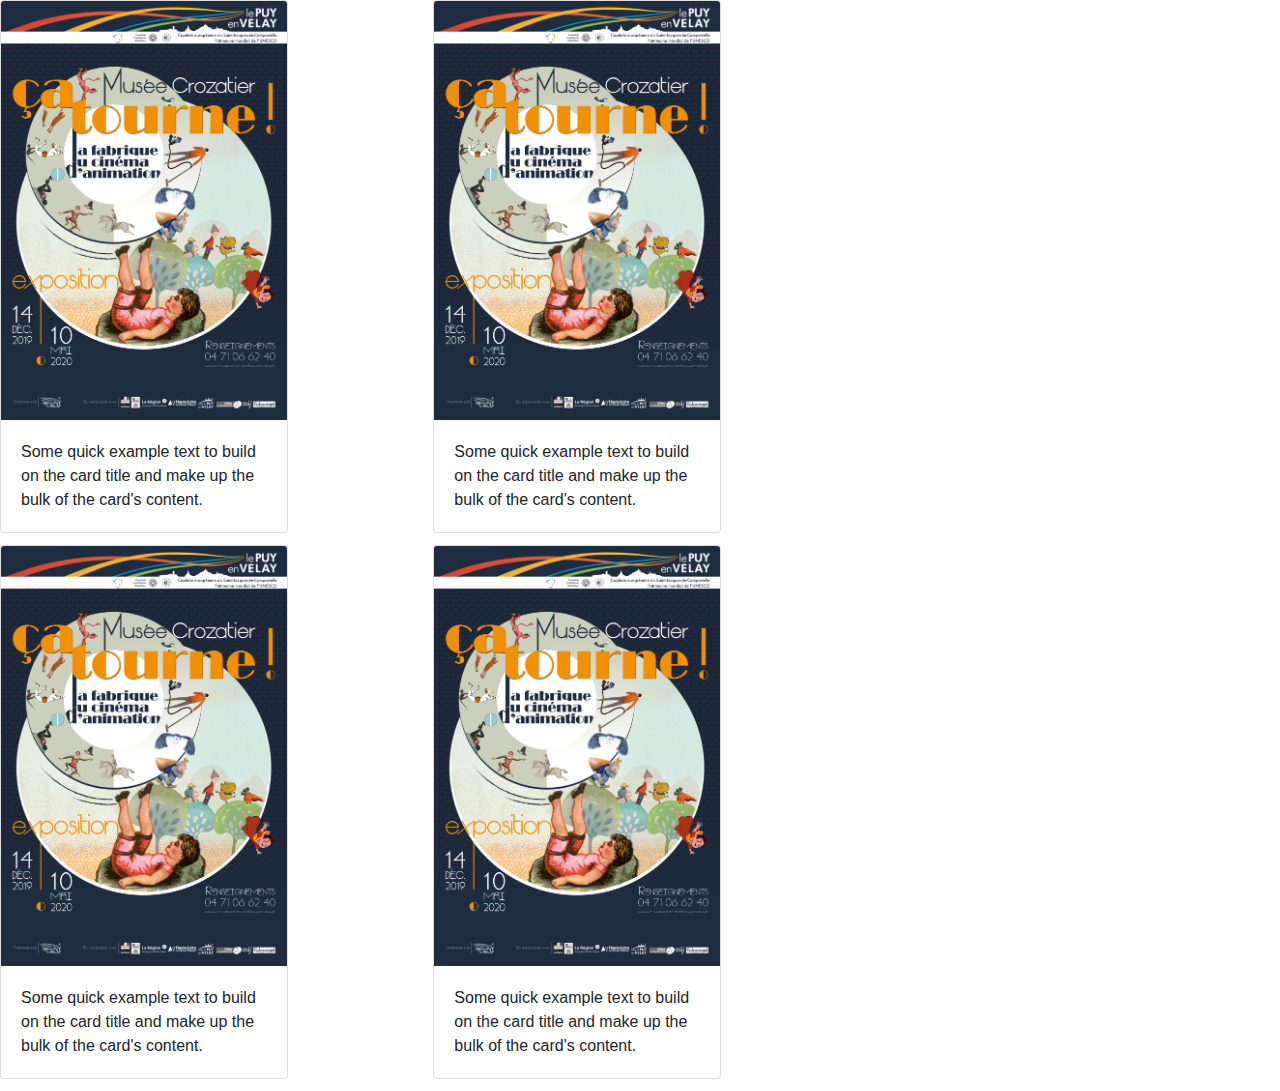
==== card.html @ 637c4a86 "Add boostrap" ====
<!DOCTYPE html>

<head>
   <link href="css/bootstrap.min.css" rel="stylesheet">
</head>
<div class="card-columns">
	<div class="card" style="width: 18rem;">
	  <img class="card-img-top" src="img/catourne.jpg" alt="Card image cap">
	  <div class="card-body">
	    <p class="card-text">Some quick example text to build on the card title and make up the bulk of the card's content.</p>
	  </div>
	</div>

	<div class="card" style="width: 18rem;">
	  <img class="card-img-top" src="img/catourne.jpg" alt="Card image cap">
	  <div class="card-body">
	    <p class="card-text">Some quick example text to build on the card title and make up the bulk of the card's content.</p>
	  </div>
	</div>

	<div class="card" style="width: 18rem;">
	  <img class="card-img-top" src="img/catourne.jpg" alt="Card image cap">
	  <div class="card-body">
	    <p class="card-text">Some quick example text to build on the card title and make up the bulk of the card's content.</p>
	  </div>
	</div>
	
	<div class="card" style="width: 18rem;">
	  <img class="card-img-top" src="img/catourne.jpg" alt="Card image cap">
	  <div class="card-body">
	    <p class="card-text">Some quick example text to build on the card title and make up the bulk of the card's content.</p>
	  </div>
	</div>
</div>
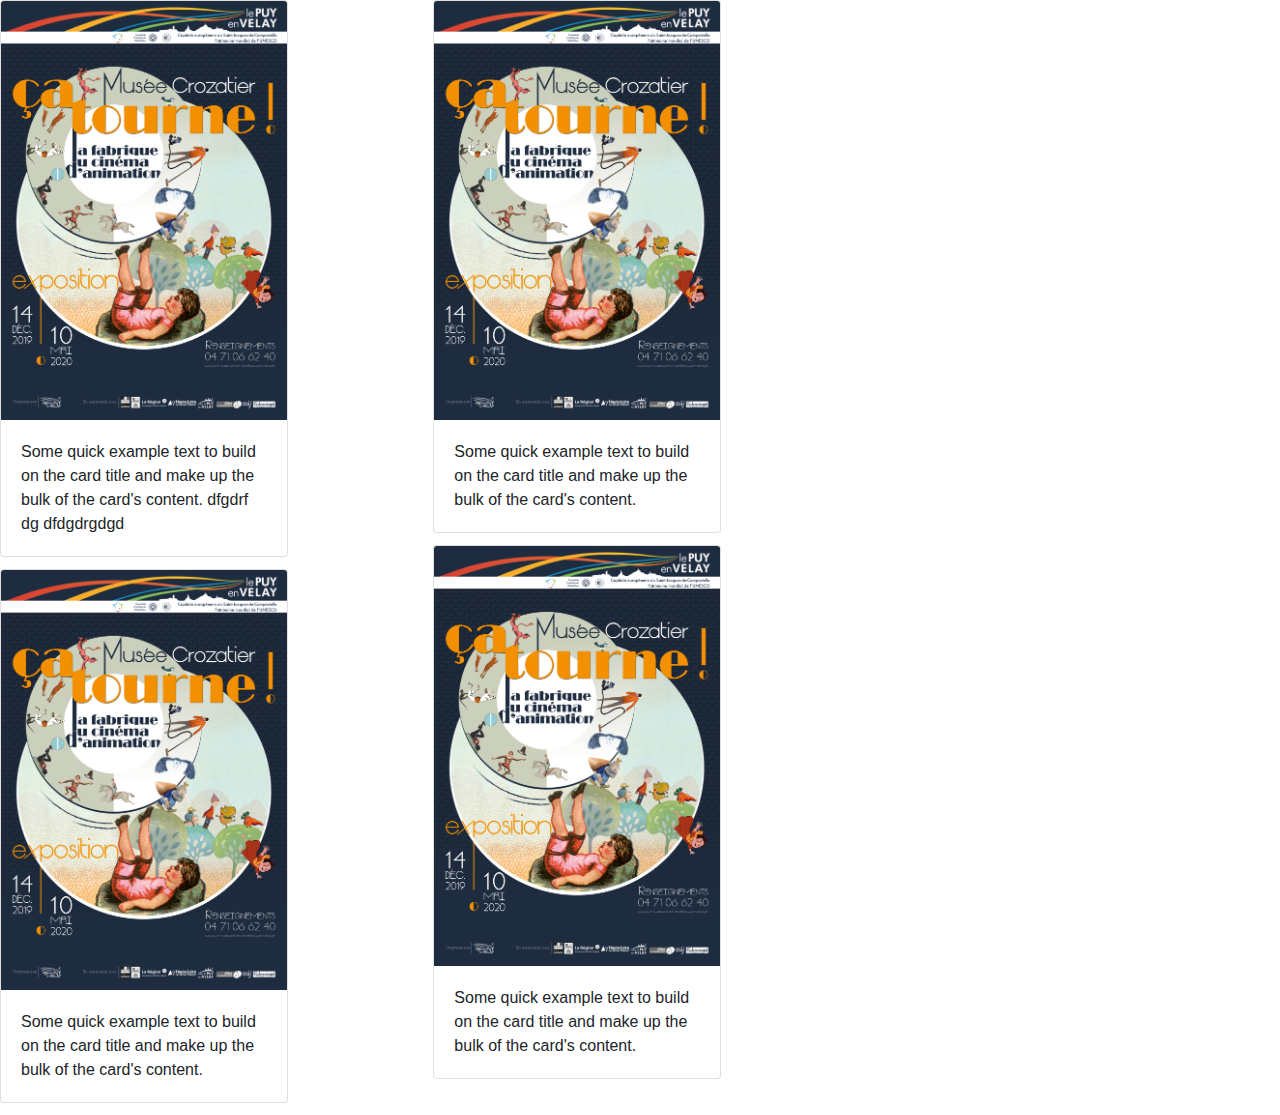
==== commit 7ae8b1f0: "Ajout footer" ====
--- a/card.html
+++ b/card.html
@@ -7,7 +7,7 @@
 	<div class="card" style="width: 18rem;">
 	  <img class="card-img-top" src="img/catourne.jpg" alt="Card image cap">
 	  <div class="card-body">
-	    <p class="card-text">Some quick example text to build on the card title and make up the bulk of the card's content.</p>
+	    <p class="card-text">Some quick example text to build on the card title and make up the bulk of the card's content. dfgdrf dg dfdgdrgdgd</p>
 	  </div>
 	</div>
 
